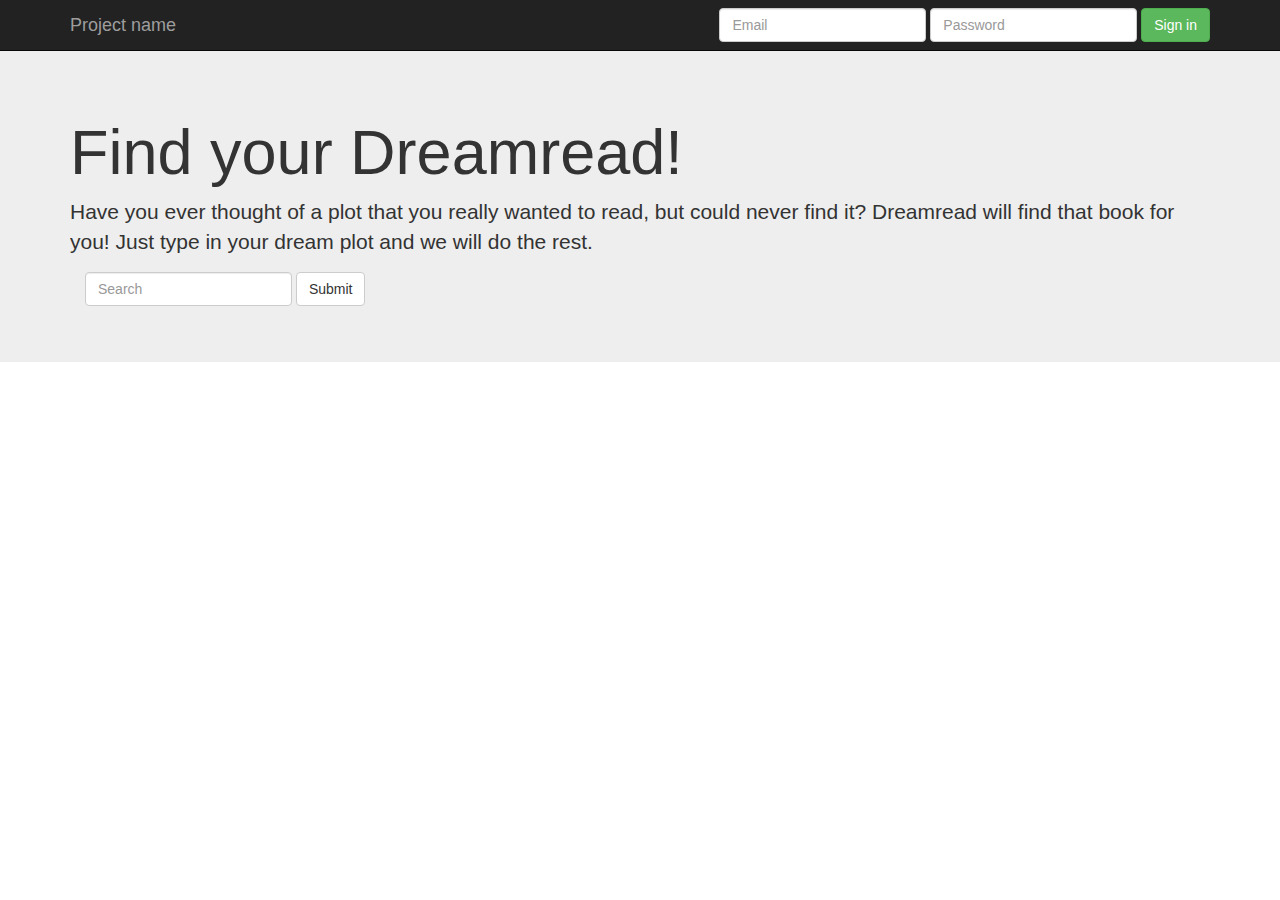
==== templates/index.html @ c2dbb4a1 "Rudimentary flask app done" ====
<!DOCTYPE html>
<html lang="en">
  <head>
    <meta charset="utf-8">
    <meta http-equiv="X-UA-Compatible" content="IE=edge">
    <meta name="viewport" content="width=device-width, initial-scale=1">
    <!-- The above 3 meta tags *must* come first in the head; any other head content must come *after* these tags -->
    <meta name="description" content="">
    <meta name="author" content="">
    <link rel="icon" href="../../favicon.ico">

    <title>Jumbotron Template for Bootstrap</title>

    <!-- Bootstrap core CSS -->
    <link href="../static/css/bootstrap.min.css" rel="stylesheet">

    <!-- Custom styles for this template -->
    <link href="../static/css/jumbotron.css" rel="stylesheet">

    <!-- Just for debugging purposes. Don't actually copy these 2 lines! -->
    <!--[if lt IE 9]><script src="../../assets/js/ie8-responsive-file-warning.js"></script><![endif]-->
    <script src="../static/js/ie-emulation-modes-warning.js"></script>

    <!-- HTML5 shim and Respond.js for IE8 support of HTML5 elements and media queries -->
    <!--[if lt IE 9]>
      <script src="https://oss.maxcdn.com/html5shiv/3.7.2/html5shiv.min.js"></script>
      <script src="https://oss.maxcdn.com/respond/1.4.2/respond.min.js"></script>
    <![endif]-->
  </head>

  <body>

    <nav class="navbar navbar-inverse navbar-fixed-top">
      <div class="container">
        <div class="navbar-header">
          <button type="button" class="navbar-toggle collapsed" data-toggle="collapse" data-target="#navbar" aria-expanded="false" aria-controls="navbar">
            <span class="sr-only">Toggle navigation</span>
            <span class="icon-bar"></span>
            <span class="icon-bar"></span>
            <span class="icon-bar"></span>
          </button>
          <a class="navbar-brand" href="#">Project name</a>
        </div>
        <div id="navbar" class="navbar-collapse collapse">
          <form class="navbar-form navbar-right">
            <div class="form-group">
              <input type="text" placeholder="Email" class="form-control">
            </div>
            <div class="form-group">
              <input type="password" placeholder="Password" class="form-control">
            </div>
            <button type="submit" class="btn btn-success">Sign in</button>
          </form>
        </div><!--/.navbar-collapse -->
      </div>
    </nav>

    <!-- Main jumbotron for a primary marketing message or call to action -->
    <div class="jumbotron">
      <div class="container">
        <h1> Find your Dreamread! </h1>
        <p>Have you ever thought of a plot that you really wanted to read, but could never find it? Dreamread will find that book for you! Just type in your dream plot and we will do the rest.</p>
        
        <form action="{{ url_for('recommend_users') }}" method="POST" class="navbar-form navbar-center" role="search">
          <div class="form-group">
            <input type="text" class="form-control" placeholder="Search" name = 'user_input'>
          </div>
          <button type="submit" class="btn btn-default">Submit</button>
        </form>

      </div>
    </div>


    <!-- Bootstrap core JavaScript
    ================================================== -->
    <!-- Placed at the end of the document so the pages load faster -->
    <script src="https://ajax.googleapis.com/ajax/libs/jquery/1.11.2/jquery.min.js"></script>
    <script src="../static/js/bootstrap.min.js"></script>
    <!-- IE10 viewport hack for Surface/desktop Windows 8 bug -->
    <script src="../static/js/ie10-viewport-bug-workaround.js"></script>
  </body>
</html>
---- static/css/jumbotron.css ----
/* Move down content because we have a fixed navbar that is 50px tall */
body {
  padding-top: 50px;
  padding-bottom: 20px;
}
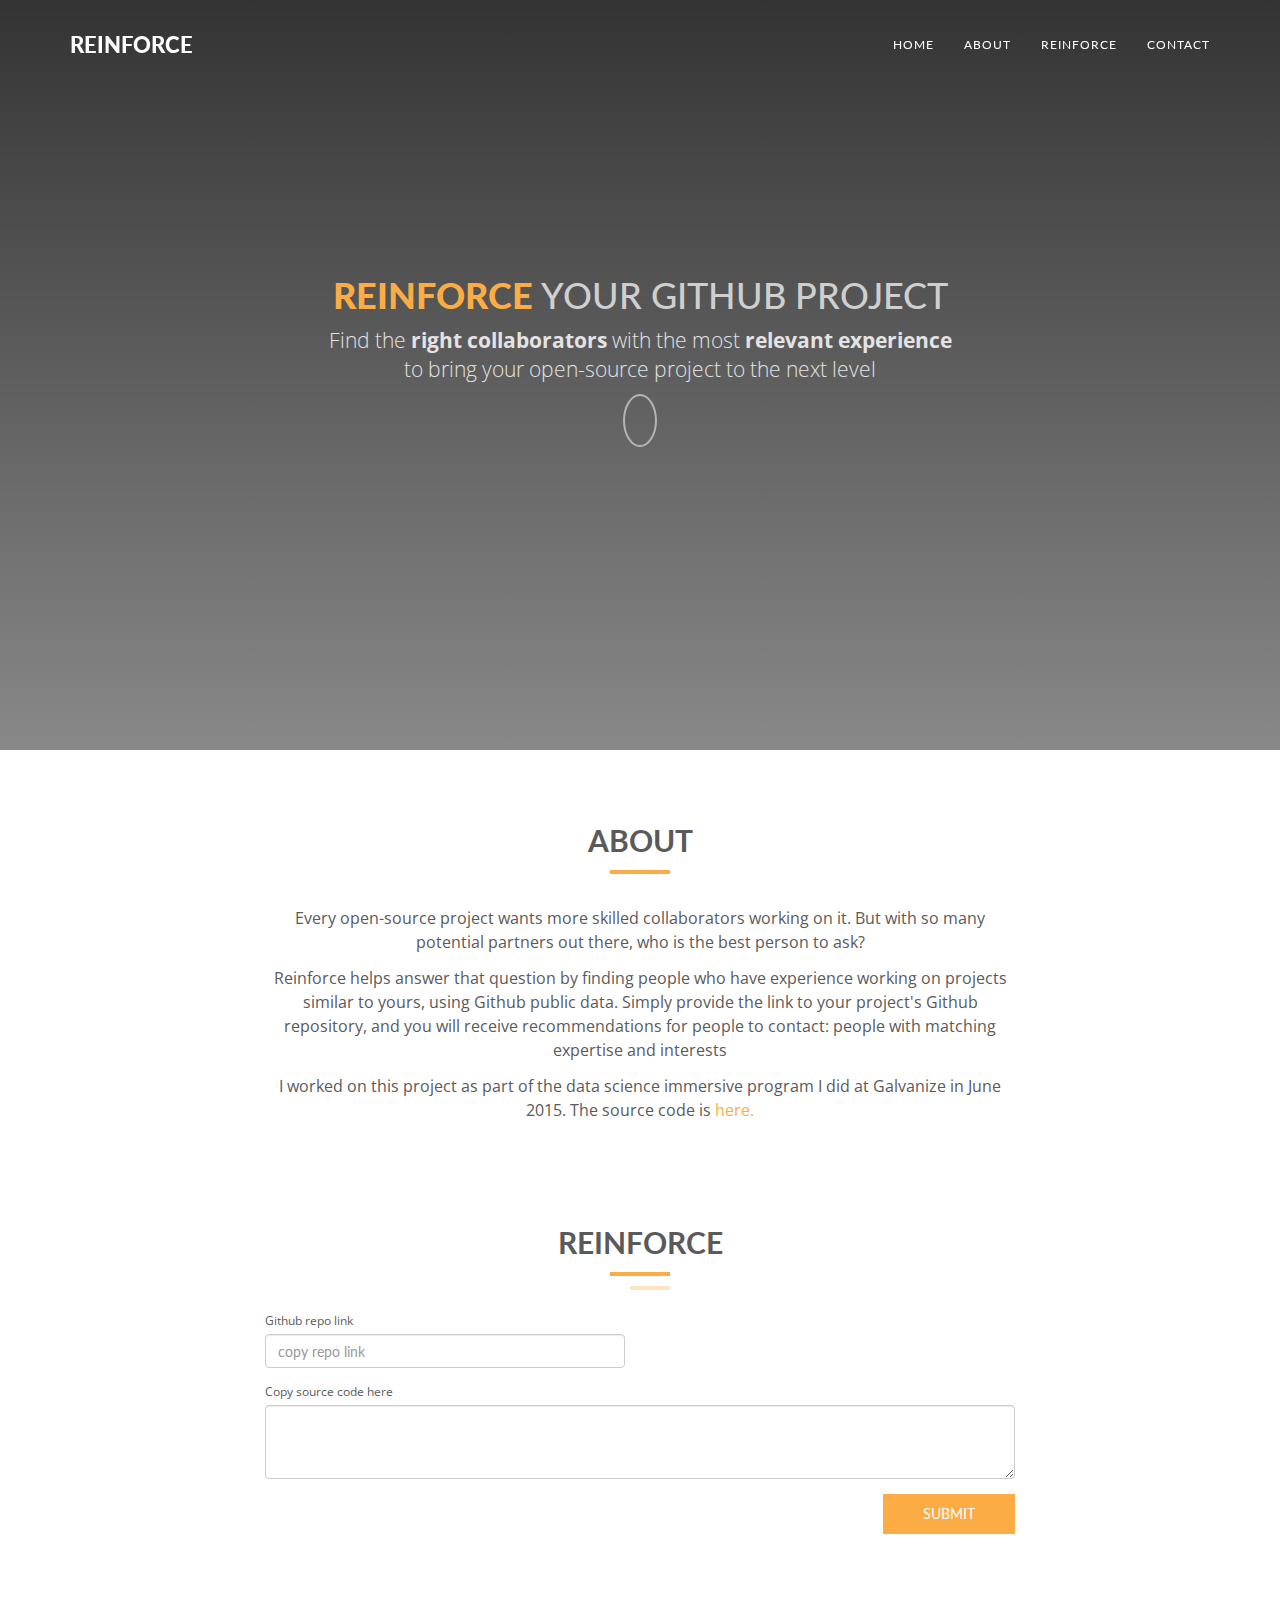
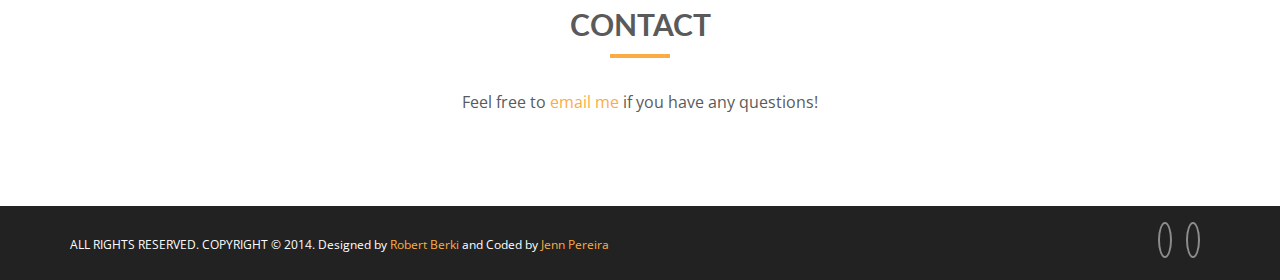
==== commit e28ad560: "Web app working" ====
--- a/templates/index.html
+++ b/templates/index.html
@@ -1,83 +1,201 @@
 <!DOCTYPE html>
 <html lang="en">
   <head>
+    <!-- Basic Page Needs
+    ================================================== -->
     <meta charset="utf-8">
-    <meta http-equiv="X-UA-Compatible" content="IE=edge">
+    <!--[if IE]><meta http-equiv="x-ua-compatible" content="IE=9" /><![endif]-->
     <meta name="viewport" content="width=device-width, initial-scale=1">
-    <!-- The above 3 meta tags *must* come first in the head; any other head content must come *after* these tags -->
-    <meta name="description" content="">
-    <meta name="author" content="">
-    <link rel="icon" href="../../favicon.ico">
-
-    <title>Jumbotron Template for Bootstrap</title>
-
-    <!-- Bootstrap core CSS -->
-    <link href="../static/css/bootstrap.min.css" rel="stylesheet">
-
-    <!-- Custom styles for this template -->
-    <link href="../static/css/jumbotron.css" rel="stylesheet">
-
-    <!-- Just for debugging purposes. Don't actually copy these 2 lines! -->
-    <!--[if lt IE 9]><script src="../../assets/js/ie8-responsive-file-warning.js"></script><![endif]-->
-    <script src="../static/js/ie-emulation-modes-warning.js"></script>
+    <title>Spirit8 - Digital Agency One Page Template</title>
+    <meta name="description" content="Spirit8 is a Digital agency one page template built based on bootstrap framework. This template is design by Robert Berki and coded by Jenn Pereira. It is simple, mobile responsive, perfect for portfolio and agency websites. Get this for free exclusively at ThemeForces.com">
+    <meta name="keywords" content="bootstrap theme, portfolio template, digital agency, onepage, mobile responsive, spirit8, free website, free theme, themeforces themes, themeforces wordpress themes, themeforces bootstrap theme">
+    <meta name="author" content="ThemeForces.com">
+    
+    <!-- Favicons
+    ================================================== -->
+    <link rel="shortcut icon" href="../static/img/favicon.ico" type="image/x-icon">
+    <link rel="apple-touch-icon" href="../static/img/apple-touch-icon.png">
+    <link rel="apple-touch-icon" sizes="72x72" href="../static/img/apple-touch-icon-72x72.png">
+    <link rel="apple-touch-icon" sizes="114x114" href="../static/img/apple-touch-icon-114x114.png">
+
+    <!-- Bootstrap -->
+    <link rel="stylesheet" type="text/css"  href="../static/css/bootstrap.css">
+    <link rel="stylesheet" type="text/css" href="../static/fonts/font-awesome/css/font-awesome.css">
+
+    <!-- Slider
+    ================================================== -->
+    <link href="../static/css/owl.carousel.css" rel="stylesheet" media="screen">
+    <link href="../static/css/owl.theme.css" rel="stylesheet" media="screen">
+
+    <!-- Stylesheet
+    ================================================== -->
+    <link rel="stylesheet" type="text/css"  href="../static/css/style.css">
+    <link rel="stylesheet" type="text/css" href="../static/css/responsive.css">
+
+    <link href='http://fonts.googleapis.com/css?family=Lato:100,300,400,700,900,100italic,300italic,400italic,700italic,900italic' rel='stylesheet' type='text/css'>
+    <link href='http://fonts.googleapis.com/css?family=Open+Sans:300italic,400italic,600italic,700italic,800italic,700,300,600,800,400' rel='stylesheet' type='text/css'>
+
+    <script type="text/javascript" src="../static/js/modernizr.custom.js"></script>
 
     <!-- HTML5 shim and Respond.js for IE8 support of HTML5 elements and media queries -->
+    <!-- WARNING: Respond.js doesn't work if you view the page via file:// -->
     <!--[if lt IE 9]>
       <script src="https://oss.maxcdn.com/html5shiv/3.7.2/html5shiv.min.js"></script>
       <script src="https://oss.maxcdn.com/respond/1.4.2/respond.min.js"></script>
     <![endif]-->
   </head>
-
   <body>
-
-    <nav class="navbar navbar-inverse navbar-fixed-top">
+    <!-- Navigation
+    ==========================================-->
+    <nav id="tf-menu" class="navbar navbar-default navbar-fixed-top">
       <div class="container">
+        <!-- Brand and toggle get grouped for better mobile display -->
         <div class="navbar-header">
-          <button type="button" class="navbar-toggle collapsed" data-toggle="collapse" data-target="#navbar" aria-expanded="false" aria-controls="navbar">
+          <button type="button" class="navbar-toggle collapsed" data-toggle="collapse" data-target="#bs-example-navbar-collapse-1">
             <span class="sr-only">Toggle navigation</span>
             <span class="icon-bar"></span>
             <span class="icon-bar"></span>
             <span class="icon-bar"></span>
           </button>
-          <a class="navbar-brand" href="#">Project name</a>
-        </div>
-        <div id="navbar" class="navbar-collapse collapse">
-          <form class="navbar-form navbar-right">
-            <div class="form-group">
-              <input type="text" placeholder="Email" class="form-control">
-            </div>
-            <div class="form-group">
-              <input type="password" placeholder="Password" class="form-control">
-            </div>
-            <button type="submit" class="btn btn-success">Sign in</button>
-          </form>
-        </div><!--/.navbar-collapse -->
-      </div>
+          <a class="navbar-brand" href="index.html">Reinforce</a>
+        </div>
+
+        <!-- Collect the nav links, forms, and other content for toggling -->
+        <div class="collapse navbar-collapse" id="bs-example-navbar-collapse-1">
+          <ul class="nav navbar-nav navbar-right">
+            <li><a href="#tf-home" class="page-scroll">Home</a></li>
+            <li><a href="#tf-about" class="page-scroll">About</a></li>
+            <li><a href="#tf-reinforce" class="page-scroll">Reinforce</a></li>
+            <li><a href="#tf-contact" class="page-scroll">Contact</a></li>
+          </ul>
+        </div><!-- /.navbar-collapse -->
+      </div><!-- /.container-fluid -->
     </nav>
 
-    <!-- Main jumbotron for a primary marketing message or call to action -->
-    <div class="jumbotron">
-      <div class="container">
-        <h1> Find your Dreamread! </h1>
-        <p>Have you ever thought of a plot that you really wanted to read, but could never find it? Dreamread will find that book for you! Just type in your dream plot and we will do the rest.</p>
-        
-        <form action="{{ url_for('recommend_users') }}" method="POST" class="navbar-form navbar-center" role="search">
-          <div class="form-group">
-            <input type="text" class="form-control" placeholder="Search" name = 'user_input'>
-          </div>
-          <button type="submit" class="btn btn-default">Submit</button>
-        </form>
-
-      </div>
-    </div>
-
-
-    <!-- Bootstrap core JavaScript
-    ================================================== -->
-    <!-- Placed at the end of the document so the pages load faster -->
-    <script src="https://ajax.googleapis.com/ajax/libs/jquery/1.11.2/jquery.min.js"></script>
-    <script src="../static/js/bootstrap.min.js"></script>
-    <!-- IE10 viewport hack for Surface/desktop Windows 8 bug -->
-    <script src="../static/js/ie10-viewport-bug-workaround.js"></script>
+    <!-- Home Page
+    ==========================================-->
+    <div id="tf-home" class="text-center">
+        <div class="overlay">
+            <div class="content">
+                <h1><strong><span class="color">Reinforce</span></strong>
+                    your Github project</h1>
+                <p class="lead">Find the <strong>right collaborators</strong> with the most <strong>relevant experience</strong><br>to bring your open-source project to the next level</p>
+                <a href="#tf-about" class="fa fa-angle-down page-scroll"></a>
+            </div>
+        </div>
+    </div>
+
+    <!-- About Us Page
+    ==========================================-->
+    <div id="tf-about" class="text-center">
+        <div class="container">
+            <div class="row">
+                <div class="col-md-8 col-md-offset-2">
+                    <div class="about-text">
+                        <div class="section-title">
+                            <h2><strong>about</strong></h2>
+                            <hr>
+                            <div class="clearfix"></div>
+                        </div>
+                        <p class="intro">Every open-source project wants more 
+                            skilled collaborators working on it. But with so many potential partners out there, who is the best person to ask? </p>
+                        <p class="intro">Reinforce helps answer that question by finding people who have experience working on projects similar to yours, using Github public data. Simply provide the link to your project's Github repository, and you will receive recommendations for people to contact: people with matching expertise and interests</p>
+                        <p class="intro">I worked on this project as part of the data science immersive program I did at Galvanize in June 2015. The source code is <a href=https://github.com/viknat/reinforce>here.</a></p>
+                    </div>
+                </div>
+            </div>
+        </div>
+    </div>
+
+
+    <!-- Input Section
+    ==========================================-->
+    <div id="tf-reinforce" class="text-center">
+        <div class="container">
+
+            <div class="row">
+                <div class="col-md-8 col-md-offset-2">
+
+                    <div class="section-title center">
+                        <h2><strong>Reinforce</strong></h2>
+                        <div class="line">
+                            <hr>
+                        </div>
+                        <div class="clearfix"></div>         
+                    </div>
+
+                    <form>
+                        <div class="row">
+                            <div class="col-md-6">
+                                <div class="form-group">
+                                    <label for="exampleInputEmail1">Github repo link</label>
+                                    <input type="link" name="link" class="form-control" method="POST" id="exampleInputEmail1" placeholder="copy repo link">
+                                </div>
+                            </div>
+                        </div>
+                        <div class="form-group">
+                            <label for="exampleInputEmail1">Copy source code here</label>
+                            <textarea class="form-control" rows="3"></textarea>
+                        </div>
+                        
+                        <button type="submit" formmethod="post" formaction="/recommend_results" class="btn tf-btn btn-default">Submit</button>
+                    </form>
+
+                </div>
+            </div>
+
+        </div>
+    </div>
+
+        <!-- Contact Section
+    ==========================================-->
+    <div id="tf-contact" class="text-center">
+        <div class="container">
+            <div class="row">
+                <div class="col-md-8 col-md-offset-2">
+                    <div class="about-text">
+                        <div class="section-title">
+                            <h2><strong>contact</strong></h2>
+                            <hr>
+                            <div class="clearfix"></div>
+                        </div>
+                        <p class="intro">Feel free to <a href="mailto:vikram1102@gmail.com?Subject=Reinforce" target="_top">email me </a>if you have any questions!</p> 
+                        <p class="intro">
+                        </p>
+                    </div>
+                </div>
+            </div>
+        </div>
+    </div>
+
+    <nav id="footer">
+        <div class="container">
+            <div class="pull-left fnav">
+                <p>ALL RIGHTS RESERVED. COPYRIGHT © 2014. Designed by <a href="https://dribbble.com/shots/1817781--FREEBIE-Spirit8-Digital-agency-one-page-template">Robert Berki</a> and Coded by <a href="https://dribbble.com/jennpereira">Jenn Pereira</a></p>
+            </div>
+            <div class="pull-right fnav">
+                <ul class="footer-social">
+                    <li><a href="https://www.linkedin.com/in/viknat"><i class="fa fa-linkedin"></i></a></li>
+                    <li><a href="https://twitter.com/VikNatr"><i class="fa fa-twitter"></i></a></li>
+                </ul>
+            </div>
+        </div>
+    </nav>
+
+
+    <!-- jQuery (necessary for Bootstrap's JavaScript plugins) -->
+    <script src="https://ajax.googleapis.com/ajax/libs/jquery/1.11.1/jquery.min.js"></script>
+    <script type="text/javascript" src="../static/js/jquery.1.11.1.js"></script>
+    <!-- Include all compiled plugins (below), or include individual files as needed -->
+    <script type="text/javascript" src="../static/js/bootstrap.js"></script>
+    <script type="text/javascript" src="../static/js/SmoothScroll.js"></script>
+    <script type="text/javascript" src="../static/js/jquery.isotope.js"></script>
+
+    <script src="../static/js/owl.carousel.js"></script>
+
+    <!-- Javascripts
+    ================================================== -->
+    <script type="text/javascript" src="../static/js/main.js"></script>
+
   </body>
-</html>
+</html>--- a/static/css/style.css
+++ b/static/css/style.css
@@ -0,0 +1,574 @@
+@import url(http://fonts.googleapis.com/css?family=Lato:100,300,400,700,900,100italic,300italic,400italic,700italic,900italic);
+@import url(http://fonts.googleapis.com/css?family=Open+Sans:300italic,400italic,600italic,700italic,800italic,700,300,600,800,400);
+
+body, html{
+	font-family: 'Lato', sans-serif;
+	text-rendering: optimizeLegibility !important;
+	-webkit-font-smoothing: antialiased !important;
+	color: #5a5a5a;
+}
+
+h1{
+	text-transform: uppercase;
+}
+h1 strong{
+	font-weight: 900;
+}
+h2{
+	text-transform: uppercase;
+	line-height: 20px;
+	margin:  0;
+}
+h3{
+font-size: 18px;
+font-weight: 900;
+}
+h4{
+	text-transform: uppercase;
+}
+h5{
+	text-transform: uppercase;
+	font-weight: 700;
+	line-height: 20px;
+}
+p{
+	font-family: 'Open Sans', sans-serif;
+}
+p.intro{
+	font-size: 16px;
+	margin: 12px 0 0;
+	line-height: 24px;
+	font-family: 'Open Sans', sans-serif;
+}
+a{ color: #FCAC45;}
+a:hover,
+a:focus{
+	text-decoration: none;
+	color: #FCAC45;
+}
+
+.section-title hr{
+	border-color: #fcac45;
+	border-width: 4px;
+	width: 60px;
+	float: center;
+	clear: both;
+}
+.clearfix:after {
+     visibility: hidden;
+     display: block;
+     font-size: 0;
+     content: " ";
+     clear: both;
+     height: 0;
+     }
+.clearfix { display: inline-block; }
+* html .clearfix { height: 1%; }
+.clearfix { display: block; }
+ul, ol{
+	padding: 0;
+	webkit-padding: 0;
+	moz-padding: 0;
+}
+/* Navigation */
+#tf-menu {
+	padding: 20px;
+	transition: all 0.8s;
+}
+#tf-menu.navbar-default {
+	background-color: rgba(248, 248, 248, 0);
+	border-color: rgba(231, 231, 231, 0);
+}
+#tf-menu a.navbar-brand {
+text-transform: uppercase;
+font-size: 22px;
+color: #fff;
+font-weight: 900;
+}
+
+#tf-menu.navbar-default .navbar-nav > li > a {
+	text-transform: uppercase;
+	color: #FFF;
+	font-size: 12px;
+	letter-spacing: 1px;
+}
+.on {
+	background-color: #222222 !important;
+	padding: 0 !important;
+}
+.navbar-default .navbar-nav > .active > a, 
+.navbar-default .navbar-nav > .active > a:hover, 
+.navbar-default .navbar-nav > .active > a:focus {
+	color: #FCAC45 !important;
+	background-color: transparent;
+	font-weight: 700;
+}
+
+.navbar-toggle {
+	border-radius: 0;
+	}
+.navbar-default .navbar-toggle:hover, 
+.navbar-default .navbar-toggle:focus {
+	background-color: #FCAC45;
+	border-color: #FCAC45;
+	}
+.navbar-default .navbar-toggle:hover>.icon-bar {
+	background-color: #FFF;
+	}
+/* Home Style */
+#tf-home{
+	background: url(../img/01.jpg);
+	background-size: cover;
+	background-position: center;
+	background-attachment: fixed;
+	background-repeat: no-repeat;
+	color: #cfcfcf;
+}
+
+#tf-home .overlay{
+	background: -moz-linear-gradient(top,  rgba(0,0,0,0.8) 0%, rgba(0,0,0,0.73) 17%, rgba(0,0,0,0.66) 35%, rgba(0,0,0,0.55) 62%, rgba(0,0,0,0.4) 100%); /* FF3.6+ */
+	background: -webkit-gradient(linear, left top, left bottom, color-stop(0%,rgba(0,0,0,0.8)), color-stop(17%,rgba(0,0,0,0.73)), color-stop(35%,rgba(0,0,0,0.66)), color-stop(62%,rgba(0,0,0,0.55)), color-stop(100%,rgba(0,0,0,0.4))); /* Chrome,Safari4+ */
+	background: -webkit-linear-gradient(top,  rgba(0,0,0,0.8) 0%,rgba(0,0,0,0.73) 17%,rgba(0,0,0,0.66) 35%,rgba(0,0,0,0.55) 62%,rgba(0,0,0,0.4) 100%); /* Chrome10+,Safari5.1+ */
+	background: -o-linear-gradient(top,  rgba(0,0,0,0.8) 0%,rgba(0,0,0,0.73) 17%,rgba(0,0,0,0.66) 35%,rgba(0,0,0,0.55) 62%,rgba(0,0,0,0.4) 100%); /* Opera 11.10+ */
+	background: -ms-linear-gradient(top,  rgba(0,0,0,0.8) 0%,rgba(0,0,0,0.73) 17%,rgba(0,0,0,0.66) 35%,rgba(0,0,0,0.55) 62%,rgba(0,0,0,0.4) 100%); /* IE10+ */
+	background: linear-gradient(to bottom,  rgba(0,0,0,0.8) 0%,rgba(0,0,0,0.73) 17%,rgba(0,0,0,0.66) 35%,rgba(0,0,0,0.55) 62%,rgba(0,0,0,0.4) 100%); /* W3C */
+	filter: progid:DXImageTransform.Microsoft.gradient( startColorstr='#cc000000', endColorstr='#66000000',GradientType=0 ); /* IE6-9 */
+	height: 750px;
+	background-attachment: fixed;
+}
+#tf-home p.lead{
+	color: #e3e3e3;
+}
+
+.content{
+	position: relative;
+	padding: 20% 0 0;
+}
+
+.color{
+	color: #fcac45;
+}
+
+a.fa.fa-angle-down {
+	padding: 10px 15px;
+	color: #fff;
+	border: 2px solid #b4b4b4;
+	border-radius: 50%;
+	font-size: 24px;
+	margin-top: 200px;
+	transition: all 0.5s;
+}
+a.fa.fa-angle-down:hover{
+	background: #fcac45;
+	color: #ffffff;
+	border: 2px solid #fcac45;
+}
+/* About Section */
+#tf-about{
+	padding: 80px 0;
+}
+ul.about-list{ margin: 30px 0 0 ;}
+ul.about-list li{
+	display: block;
+	font-size: 16px;
+	line-height: 30px;
+	font-family: 'Open Sans', sans-serif;
+}
+ul.about-list li span{ 
+	margin-right: 10px;
+}
+
+/* Team Section */
+#tf-team{
+	background: url(../img/03.jpg);
+	background-size: cover;
+	background-position: center;
+	background-attachment: fixed;
+	background-repeat: no-repeat;
+	color: #ffffff;
+}
+#tf-team .overlay{
+	background: -moz-linear-gradient(top,  rgba(0,0,0,0.8) 0%, rgba(0,0,0,0.73) 17%, rgba(0,0,0,0.66) 35%, rgba(0,0,0,0.55) 62%, rgba(0,0,0,0.4) 100%); /* FF3.6+ */
+	background: -webkit-gradient(linear, left top, left bottom, color-stop(0%,rgba(0,0,0,0.8)), color-stop(17%,rgba(0,0,0,0.73)), color-stop(35%,rgba(0,0,0,0.66)), color-stop(62%,rgba(0,0,0,0.55)), color-stop(100%,rgba(0,0,0,0.4))); /* Chrome,Safari4+ */
+	background: -webkit-linear-gradient(top,  rgba(0,0,0,0.8) 0%,rgba(0,0,0,0.73) 17%,rgba(0,0,0,0.66) 35%,rgba(0,0,0,0.55) 62%,rgba(0,0,0,0.4) 100%); /* Chrome10+,Safari5.1+ */
+	background: -o-linear-gradient(top,  rgba(0,0,0,0.8) 0%,rgba(0,0,0,0.73) 17%,rgba(0,0,0,0.66) 35%,rgba(0,0,0,0.55) 62%,rgba(0,0,0,0.4) 100%); /* Opera 11.10+ */
+	background: -ms-linear-gradient(top,  rgba(0,0,0,0.8) 0%,rgba(0,0,0,0.73) 17%,rgba(0,0,0,0.66) 35%,rgba(0,0,0,0.55) 62%,rgba(0,0,0,0.4) 100%); /* IE10+ */
+	background: linear-gradient(to bottom,  rgba(0,0,0,0.8) 0%,rgba(0,0,0,0.73) 17%,rgba(0,0,0,0.66) 35%,rgba(0,0,0,0.55) 62%,rgba(0,0,0,0.4) 100%); /* W3C */
+	filter: progid:DXImageTransform.Microsoft.gradient( startColorstr='#cc000000', endColorstr='#66000000',GradientType=0 ); /* IE6-9 */
+	height: auto;
+	background-attachment: fixed;
+	padding: 80px 0;
+}
+.section-title.center{
+	padding: 30px 0;
+}
+.section-title h2,
+.section-title.center h2{
+	font-weight: 300;
+}
+.section-title.center .line{
+	border-top: 4px solid #fcac45;
+	height: 10px;
+	width: 60px;
+	text-align: center;
+	margin: 0 auto;
+	margin-top: 20px;
+}
+
+.section-title.center hr {
+	border-top: 4px solid rgba(252, 172, 69, 0.34);
+	width: 40px;
+	text-align: center;
+	margin-top: 10px;
+	position: relative;
+	left: 17%;
+}
+#team{ margin: 0 auto}
+#team .item{
+    padding: 0;
+    margin: 15px;
+    color: #FFF;
+    text-align: center;
+}
+
+img.img-circle.team-img {
+	width: 120px;
+	height: 120px;
+	border: 4px solid transparent;
+	transition: all 0.5s;
+}
+#tf-team .item .thumbnail:hover>img.img-circle.team-img{
+	border: 4px solid #FCAC45;
+}
+#tf-team .thumbnail {
+	background: transparent;
+	border: 0;
+}
+
+#tf-team .thumbnail .caption {
+	padding: 9px;
+	color: #F2F2F2;
+}
+
+.owl-theme .owl-controls .owl-page span {
+	display: block;
+	width: 10px;
+	height: 10px;
+	margin: 5px 7px;
+	filter: Alpha(Opacity=1);
+	opacity: 1;
+	-webkit-border-radius: 0;
+	-moz-border-radius: 20px;
+	border-radius: 0;
+	background: #FFFFFF;
+	transition: all 0.5s;
+}
+
+.owl-theme .owl-controls .owl-page.active span, 
+.owl-theme .owl-controls.clickable .owl-page:hover span {
+	filter: Alpha(Opacity=100);
+	opacity: 1;
+	background: #FCAC45;
+}
+.owl-theme .owl-controls .owl-page.active span{
+	background: #FCAC45;
+}
+
+/* Services Section */
+#tf-services{
+	padding: 80px 0;
+}
+
+.space{
+	margin-top: 40px;
+}
+
+#tf-services i.fa {
+	font-size: 40px;
+	border: 4px solid #FCAC45;
+	width: 100px;
+	height: 100px;
+	padding: 27px 25px;
+	margin-bottom: 10px;
+	border-radius: 50%;
+	transition: all 0.5s;
+}
+
+#tf-services i.fa.fa-mobile{
+	font-size: 50px;
+	padding: 20px 25px;
+}
+
+#tf-services .service:hover>i.fa{
+	background: #FCAC45;
+	color: #ffffff;
+}
+
+/* Clients Section */
+#tf-clients{
+	background: url(../img/04.jpg);
+	background-size: cover;
+	background-position: center;
+	background-attachment: fixed;
+	background-repeat: no-repeat;
+	color: #ffffff;
+}
+
+#tf-clients .overlay{
+	background: -moz-linear-gradient(top,  rgba(0,0,0,0.8) 0%, rgba(0,0,0,0.73) 17%, rgba(0,0,0,0.66) 35%, rgba(0,0,0,0.55) 62%, rgba(0,0,0,0.4) 100%); /* FF3.6+ */
+	background: -webkit-gradient(linear, left top, left bottom, color-stop(0%,rgba(0,0,0,0.8)), color-stop(17%,rgba(0,0,0,0.73)), color-stop(35%,rgba(0,0,0,0.66)), color-stop(62%,rgba(0,0,0,0.55)), color-stop(100%,rgba(0,0,0,0.4))); /* Chrome,Safari4+ */
+	background: -webkit-linear-gradient(top,  rgba(0,0,0,0.8) 0%,rgba(0,0,0,0.73) 17%,rgba(0,0,0,0.66) 35%,rgba(0,0,0,0.55) 62%,rgba(0,0,0,0.4) 100%); /* Chrome10+,Safari5.1+ */
+	background: -o-linear-gradient(top,  rgba(0,0,0,0.8) 0%,rgba(0,0,0,0.73) 17%,rgba(0,0,0,0.66) 35%,rgba(0,0,0,0.55) 62%,rgba(0,0,0,0.4) 100%); /* Opera 11.10+ */
+	background: -ms-linear-gradient(top,  rgba(0,0,0,0.8) 0%,rgba(0,0,0,0.73) 17%,rgba(0,0,0,0.66) 35%,rgba(0,0,0,0.55) 62%,rgba(0,0,0,0.4) 100%); /* IE10+ */
+	background: linear-gradient(to bottom,  rgba(0,0,0,0.8) 0%,rgba(0,0,0,0.73) 17%,rgba(0,0,0,0.66) 35%,rgba(0,0,0,0.55) 62%,rgba(0,0,0,0.4) 100%); /* W3C */
+	filter: progid:DXImageTransform.Microsoft.gradient( startColorstr='#cc000000', endColorstr='#66000000',GradientType=0 ); /* IE6-9 */
+	padding: 80px 0;
+	background-attachment: fixed;
+}
+
+#clients .item{
+    padding: 0;
+    margin: 35px;
+    color: #FFF;
+    text-align: center;
+}
+/* Gallery Section 
+==============================*/
+#tf-works{
+	padding: 80px 0;
+}
+.categories{ 
+	padding: 10px 0;
+}
+ul.cat li{
+	display: inline-block;
+}
+#tf-works li.pull-right {
+	margin-top: 10px;
+}
+ol.type li{
+	display: inline-block;
+	margin-left: 20px;
+}
+ol.type li:after{
+	content: ' | ';
+	margin-left: 20px;
+}
+ol.type li:last-child:after { content: ''; }
+ol.type li a{ color: #222222}
+ol.type li a.active { font-weight: 700; }
+.isotope-item { z-index: 2 }
+.isotope-hidden.isotope-item { z-index: 1 }
+.isotope,
+.isotope .isotope-item {
+    /* change duration value to whatever you like */
+    -webkit-transition-duration: 0.8s;
+    -moz-transition-duration: 0.8s;
+    transition-duration: 0.8s;
+}
+.isotope-item {
+    margin-right: -1px;
+    -webkit-backface-visibility: hidden;
+    backface-visibility: hidden;
+}
+.isotope {
+    -webkit-backface-visibility: hidden;
+    backface-visibility: hidden;
+    -webkit-transition-property: height, width;
+    -moz-transition-property: height, width;
+    transition-property: height, width;
+}
+.isotope .isotope-item {
+    -webkit-backface-visibility: hidden;
+    backface-visibility: hidden;
+    -webkit-transition-property: -webkit-transform, opacity;
+    -moz-transition-property: -moz-transform, opacity;
+    transition-property: transform, opacity;
+}
+.portfolio-item{
+	margin-bottom: 30px;
+}
+.portfolio-item .hover-bg{
+	height: 260px;
+	overflow: hidden;
+	position: relative;
+}
+
+.hover-bg .hover-text {
+	position: absolute;
+	text-align: center;
+	margin: 0 auto;
+	color: #ffffff;
+	background: rgba(0, 0, 0, 0.66);
+	padding: 25% 0;
+	height: 100%;
+	width: 100%;
+	opacity: 0;
+    transition: all 0.5s;
+}
+.hover-bg .hover-text>h4{
+	opacity: 0;
+	-webkit-transform: translateY(100%);
+            transform: translateY(100%);
+            transition: all 0.3s;
+}
+.hover-bg:hover .hover-text>h4{
+	opacity: 1;
+    -webkit-backface-visibility:hidden;
+    -webkit-transform: translateY(0);
+            transform: translateY(0);
+}
+.hover-bg .hover-text>i{
+	opacity: 0;
+	-webkit-transform: translateY(0);
+            transform: translateY(0);
+            transition: all 0.3s;
+}
+.hover-bg:hover .hover-text>i{
+	opacity: 1;
+    -webkit-backface-visibility:hidden;
+   -webkit-transform: translateY(100%);
+            transform: translateY(100%);
+}
+.hover-bg:hover .hover-text{
+	opacity: 1;
+}
+#tf-works i.fa {
+	height: 30px;
+	width: 30px;
+	border: 1px solid #FCAC45;
+	font-size: 20px;
+	padding: 5px;
+	border-radius: 50%;
+	color: #FCAC45;
+}
+/* Testimonials Section */
+#tf-testimonials{
+	background: url(../img/05.jpg);
+	background-size: cover;
+	background-position: center;
+	background-attachment: fixed;
+	background-repeat: no-repeat;
+	color: #ffffff;
+}
+
+#tf-testimonials .overlay{
+	background: -moz-linear-gradient(top,  rgba(0,0,0,0.8) 0%, rgba(0,0,0,0.73) 17%, rgba(0,0,0,0.66) 35%, rgba(0,0,0,0.55) 62%, rgba(0,0,0,0.4) 100%); /* FF3.6+ */
+	background: -webkit-gradient(linear, left top, left bottom, color-stop(0%,rgba(0,0,0,0.8)), color-stop(17%,rgba(0,0,0,0.73)), color-stop(35%,rgba(0,0,0,0.66)), color-stop(62%,rgba(0,0,0,0.55)), color-stop(100%,rgba(0,0,0,0.4))); /* Chrome,Safari4+ */
+	background: -webkit-linear-gradient(top,  rgba(0,0,0,0.8) 0%,rgba(0,0,0,0.73) 17%,rgba(0,0,0,0.66) 35%,rgba(0,0,0,0.55) 62%,rgba(0,0,0,0.4) 100%); /* Chrome10+,Safari5.1+ */
+	background: -o-linear-gradient(top,  rgba(0,0,0,0.8) 0%,rgba(0,0,0,0.73) 17%,rgba(0,0,0,0.66) 35%,rgba(0,0,0,0.55) 62%,rgba(0,0,0,0.4) 100%); /* Opera 11.10+ */
+	background: -ms-linear-gradient(top,  rgba(0,0,0,0.8) 0%,rgba(0,0,0,0.73) 17%,rgba(0,0,0,0.66) 35%,rgba(0,0,0,0.55) 62%,rgba(0,0,0,0.4) 100%); /* IE10+ */
+	background: linear-gradient(to bottom,  rgba(0,0,0,0.8) 0%,rgba(0,0,0,0.73) 17%,rgba(0,0,0,0.66) 35%,rgba(0,0,0,0.55) 62%,rgba(0,0,0,0.4) 100%); /* W3C */
+	filter: progid:DXImageTransform.Microsoft.gradient( startColorstr='#cc000000', endColorstr='#66000000',GradientType=0 ); /* IE6-9 */
+	padding: 80px 0;
+	background-attachment: fixed;
+}
+#testimonial {
+	padding: 30px 0;
+}
+#testimonial .item{
+    display: block;
+    width: 100%;
+    height: auto;
+}
+
+#testimonial .item p {
+	font-weight: 400;
+	margin: 30px 0;
+	color: #d1d1d1;
+}
+/* Contact Section */
+#tf-contact{
+	padding: 80px 0;
+}
+
+label {
+	float: left;
+	font-size: 12px;
+	font-weight: 400;
+	font-family: 'Open Sans', sans-serif;
+}
+#tf-contact .form-control {
+	display: block;
+	width: 100%;
+	padding: 6px 12px;
+	font-size: 14px;
+	line-height: 1.42857143;
+	color: #555;
+	background-color: #fff;
+	background-image: none;
+	border: 1px solid #ccc;
+	border-radius: 2px;
+	-webkit-box-shadow: none;
+	box-shadow: none;
+	-webkit-transition: none;
+	-o-transition: none;
+	transition: none;
+}
+
+#tf-contact .form-control:focus {
+	border-color: inherit;
+	outline: 0;
+	-webkit-box-shadow: transparent;
+	box-shadow: transparent;
+}
+
+button.btn.tf-btn.btn-default {
+	float: right;
+	background: #FCAC45;
+	border: 0;
+	border-radius: 0;
+	padding: 10px 40px;
+	color: #ffffff;
+	text-transform: uppercase;
+}
+
+.btn:active, .btn.active {
+	background-image: none;
+	outline: 0;
+	-webkit-box-shadow: none;
+	box-shadow: none;
+}
+
+.btn:focus, 
+.btn:active:focus, 
+.btn.active:focus, 
+.btn.focus, 
+.btn:active.focus, 
+.btn.active.focus {
+	outline: thin dotted;
+	outline: none;
+	outline-offset: none;
+}
+/* Footer */
+nav#footer{
+	background: #222222;
+	color: #ffffff;
+	padding: 20px 0 15px 0;
+}
+nav#footer .fnav{ vertical-align: middle;}
+ul.footer-social li{
+	display: inline-block;
+	margin-right: 10px;
+}
+nav#footer p{
+	font-size: 12px;
+	margin-top: 10px;
+}
+#footer i.fa {
+	height: 30px;
+	width: 30px;
+	border: 2px solid #8c8c8c;
+	font-size: 20px;
+	padding: 4px 5px;
+	border-radius: 50%;
+	color: #8c8c8c;
+	transition: all 0.5s;
+}
+#footer i.fa:hover{
+	background: #FCAC45;
+	border-color: #FCAC45;
+	color: #ffffff;
+
+@import "http://fonts.googleapis.com/css?family=Roboto:300,400,500,700";
+
